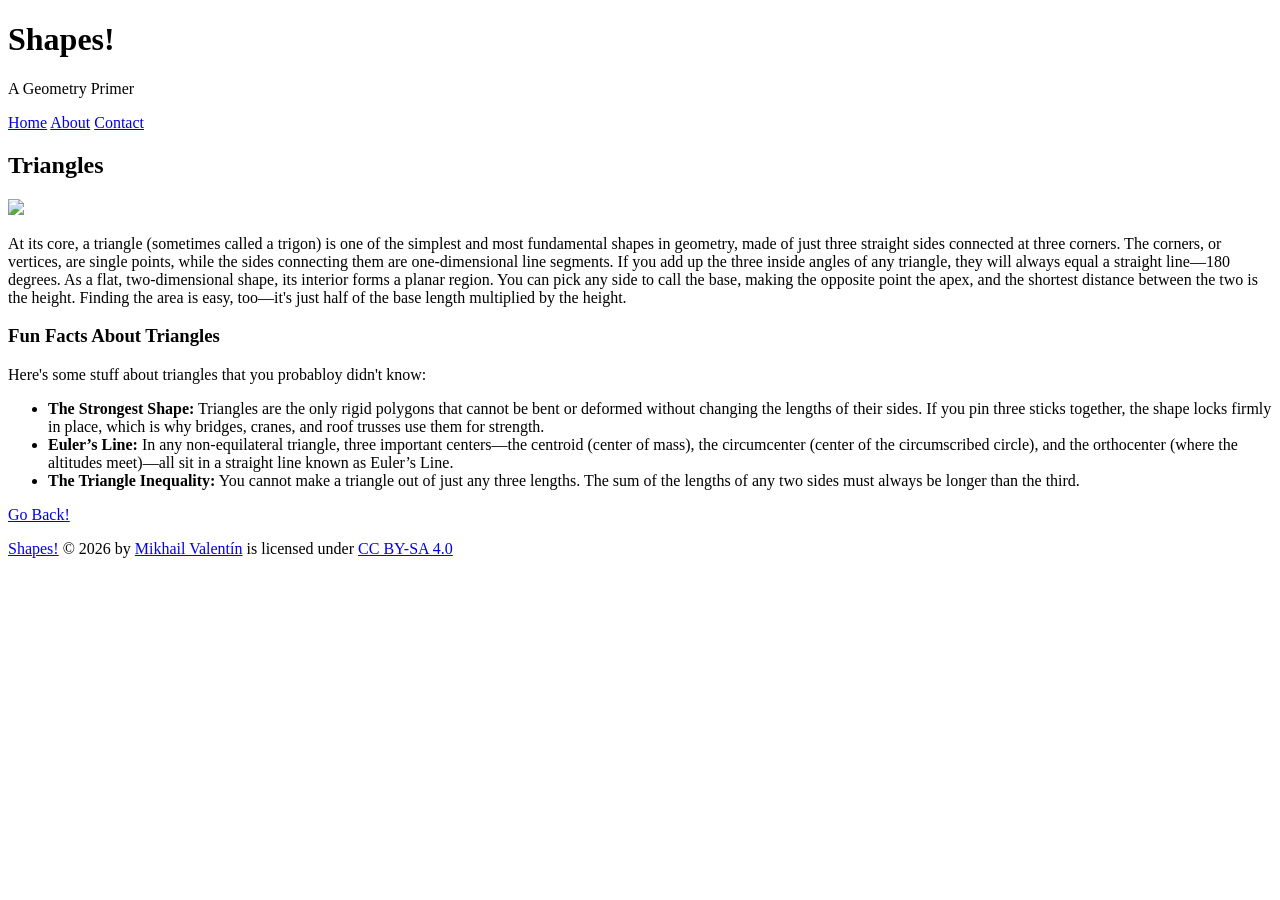
==== triangles.html @ 27faae9f "Add triangles section to shapes HTML page This HTML file introduces a section on triangles, includin" ====
<!DOCTYPE html>
<html>
  <head>
    <title>Shapes! by Mikhail Valentín</title>
		<link rel="stylesheet" href="css/style.css" />
  </head>
  <body>
		<header>
			<div>
			<h1>Shapes!</h1>
			<p>A Geometry Primer</p></div>
			<nav>
				<a href="index.html">Home</a>
				<a href="#">About</a>
				<a href="#">Contact</a>
			</nav>
		</header>
		<main>
			<section>
				<h2>Triangles</h2>
				<img src="https://i.imgur.com/u5SLXGT.png" />
				<p>At its core, a triangle (sometimes called a trigon) is one of the simplest and most fundamental shapes in geometry, made of just three straight sides connected at three corners. The corners, or vertices, are single points, while the sides connecting them are one-dimensional line segments. If you add up the three inside angles of any triangle, they will always equal a straight line—180 degrees. As a flat, two-dimensional shape, its interior forms a planar region. You can pick any side to call the base, making the opposite point the apex, and the shortest distance between the two is the height. Finding the area is easy, too—it's just half of the base length multiplied by the height.</p>

					<h3>Fun Facts About Triangles</h3>
				<p>Here's some stuff about triangles that you probabloy didn't know:</p>
				<ul>
					<li><strong>The Strongest Shape:</strong> Triangles are the only rigid polygons that cannot be bent or deformed without changing the lengths of their sides. If you pin three sticks together, the shape locks firmly in place, which is why bridges, cranes, and roof trusses use them for strength.</li>
					<li><strong>Euler’s Line:</strong> In any non-equilateral triangle, three important centers—the centroid (center of mass), the circumcenter (center of the circumscribed circle), and the orthocenter (where the altitudes meet)—all sit in a straight line known as Euler’s Line.</li>
					<li><strong>The Triangle Inequality:</strong> You cannot make a triangle out of just any three lengths. The sum of the lengths of any two sides must always be longer than the third.</li>
				</ul>
				<a href="index.html">Go Back!</a>
			</section>
		</main>
		<footer>
<p><a href="https://codepen.io/editor/mvalentinttp/pen/01a1f073-9c6e-78ac-a0b0-ab22a9715243">Shapes!</a> © 2026 by <a href="https://example.com">Mikhail Valentín</a> is licensed under <a href="https://creativecommons.org/licenses/by-sa/4.0/">CC BY-SA 4.0</a><img src="https://mirrors.creativecommons.org/presskit/icons/cc.svg" alt="" style="max-width: 1em;max-height:1em;margin-left: .2em;"><img src="https://mirrors.creativecommons.org/presskit/icons/by.svg" alt="" style="max-width: 1em;max-height:1em;margin-left: .2em;"><img src="https://mirrors.creativecommons.org/presskit/icons/sa.svg" alt="" style="max-width: 1em;max-height:1em;margin-left: .2em;"></p>
		</footer>
  </body>
</html>
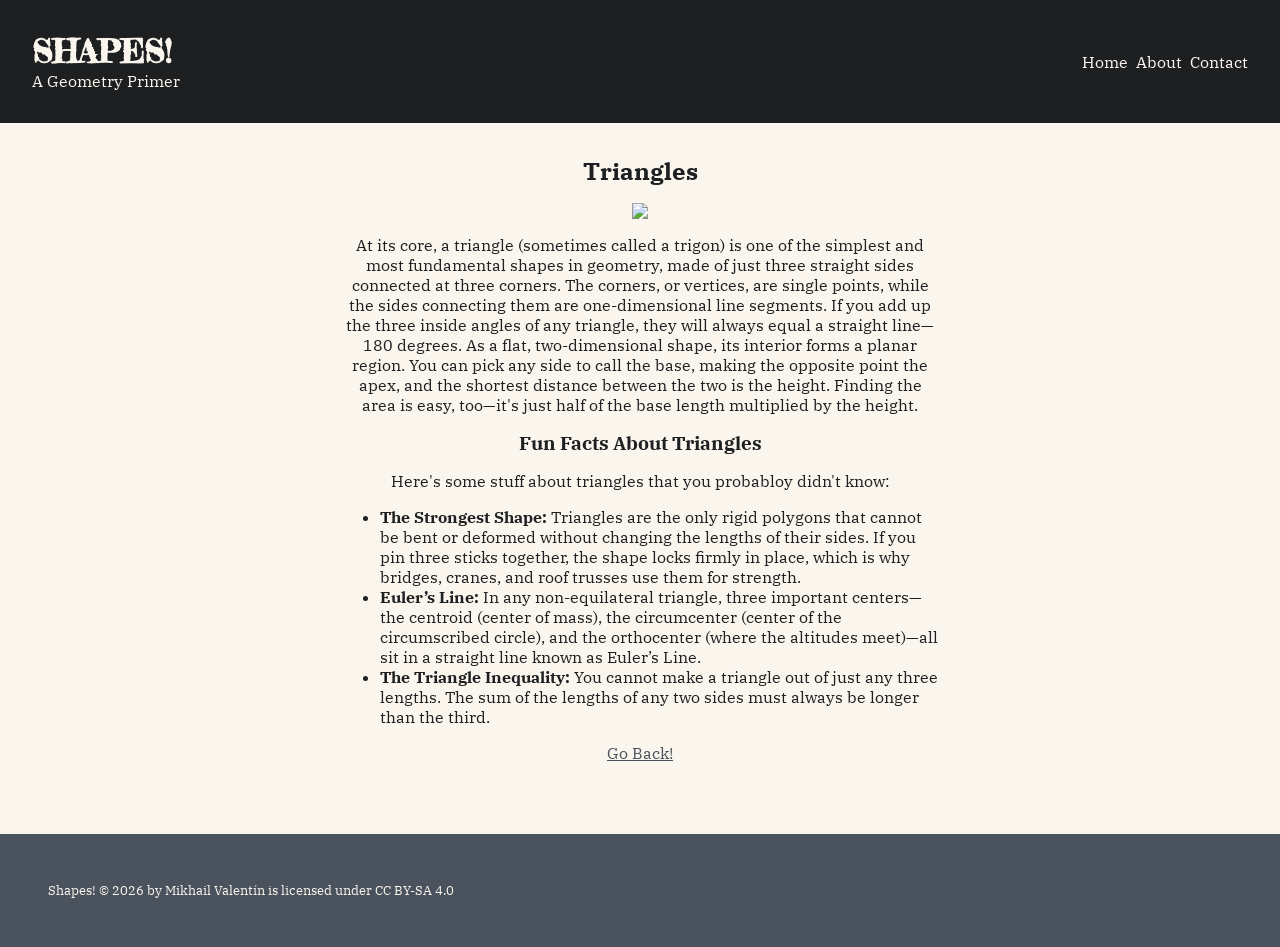
==== commit 36c63dd5: "Update stylesheet link in triangles.html" ====
--- a/triangles.html
+++ b/triangles.html
@@ -2,7 +2,7 @@
 <html>
   <head>
     <title>Shapes! by Mikhail Valentín</title>
-		<link rel="stylesheet" href="css/style.css" />
+		<link rel="stylesheet" href="styles.css" />
   </head>
   <body>
 		<header>
--- a/styles.css
+++ b/styles.css
@@ -0,0 +1,129 @@
+@import url('https://fonts.googleapis.com/css2?family=Fredericka+the+Great&family=IBM+Plex+Serif:ital,wght@0,100;0,200;0,300;0,400;0,500;0,600;0,700;1,100;1,200;1,300;1,400;1,500;1,600;1,700&display=swap');
+
+* {
+	margin: 0;
+}
+
+body {
+	min-height: 100vh;
+	display: flex;
+	flex-direction: column;
+	font-family: "IBM Plex Serif";
+	background-color:  #FAF6EE;
+	color: #1D1F21;
+}
+
+header {
+	display: flex;
+	padding: 2rem;
+	justify-content: space-between;
+	align-items: center;
+	background-color: #1D1F21;
+	color: #FAF6EE;
+}
+
+h1 {
+	font-family: "Fredericka the Great";
+	text-transform: uppercase;
+}
+
+nav {
+	display: flex;
+	gap: .5rem;
+}
+
+nav a {
+	color: #FFF5F7;
+	text-decoration: none;
+}
+
+nav a:hover {
+	text-decoration: underline;
+}
+main {
+	flex: 1;
+	width: 600px;
+	height: auto;
+	margin: 2em auto;
+	display: grid;
+	grid-template-columns: 1fr 1fr;
+	grid-template-rows: auto;
+	gap: 1rem;
+}
+
+article {
+	display: flex;
+	flex-direction: column;
+	align-items: center;
+	justify-content: space-between;
+	text-align: center;
+	padding: 1rem;
+	gap: 1rem;
+}
+
+article img {
+	max-width: 150px;
+}
+
+article a, section a {
+	color: #4A525D;
+}
+
+section {
+	grid-column-start: 1;
+	grid-column-end: 3;
+	display: flex;
+	flex-direction: column;
+	align-items: center;
+	justify-content: space-between;
+	gap: 1rem;
+}
+
+section p {
+	text-align: center;
+}
+
+section ul {
+	
+}
+
+section img {
+	max-width: 50%;
+	height: auto;
+}
+
+footer {
+	background-color: #4A525D;
+	color: #FAF6EE;
+	padding: 3rem;
+	font-size: small;
+	margin-top: 3em;
+}
+
+footer a {
+	color: #FAF6EE;
+	text-decoration: none;
+}
+
+footer a:hover {
+	text-decoration: underline;
+}
+
+@media (max-width: 600px) {
+	
+	header {
+		flex-direction: column;
+		text-align: center;
+		gap: 1rem;
+	}
+	main {
+		width: auto;
+		grid-template-columns: 1fr;
+		padding: 2rem;
+		gap: 3rem;
+	}
+
+	main div {
+		display: none;
+	}
+}
